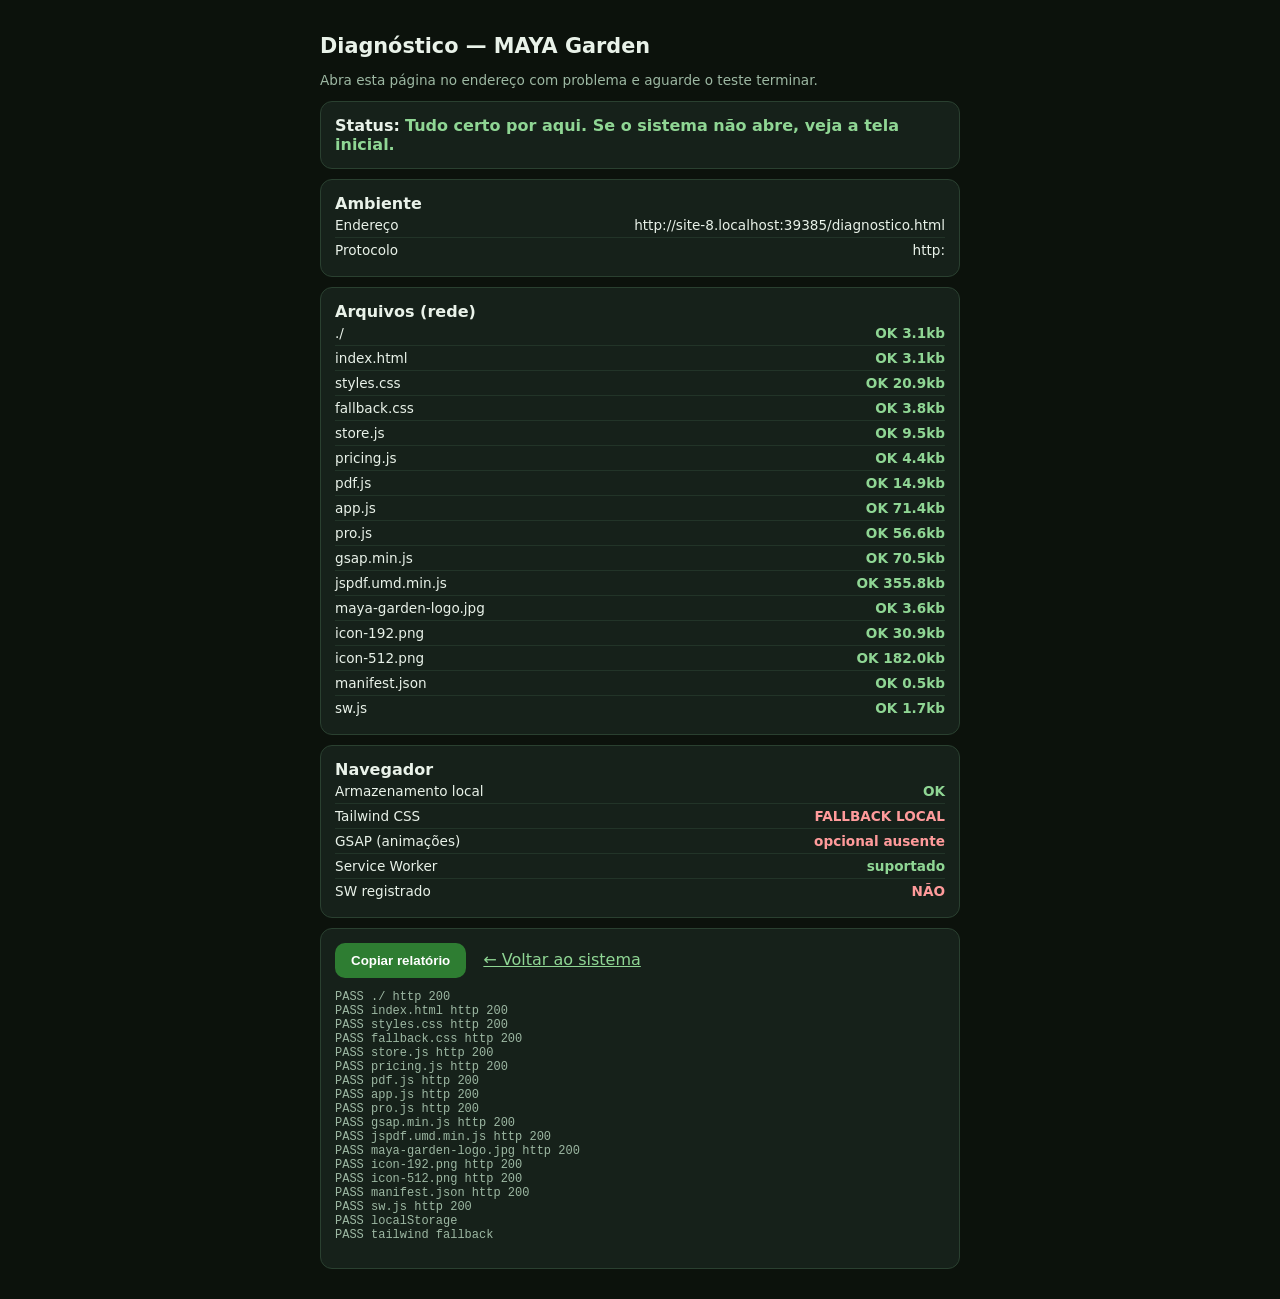
==== diagnostico.html @ 6104c696 "Publicar versão atualizada do MAYA Garden Pro Corrige a estrutura do site para o GitHub Pages, inclu" ====
<!DOCTYPE html>
<html lang="pt-BR">
<head>
<meta charset="UTF-8"/>
<meta name="viewport" content="width=device-width, initial-scale=1.0"/>
<title>Diagnóstico — MAYA Garden</title>
<style>
body{font-family:system-ui,Arial,sans-serif;background:#0C120C;color:#E9F2E9;margin:0;padding:20px}
.wrap{max-width:640px;margin:0 auto}
h1{font-size:1.3rem}.card{background:#16211A;border:1px solid #2A4030;border-radius:12px;padding:14px;margin:10px 0}
.ok{color:#8FD694;font-weight:800}.bad{color:#FF9B9B;font-weight:800}
.row{display:flex;justify-content:space-between;gap:8px;padding:4px 0;border-bottom:1px solid #223428;font-size:.85rem}
.row:last-child{border:none}
button{background:#2E7D32;color:#fff;border:none;border-radius:10px;padding:.6rem 1rem;font-weight:700;cursor:pointer}
a{color:#8FD694}
.spin{display:inline-block;width:14px;height:14px;border:2px solid #2E7D32;border-top-color:#8FD694;border-radius:50%;animation:sp 1s linear infinite}
@keyframes sp{to{transform:rotate(360deg)}}
</style>
</head>
<body>
<div class="wrap">
<h1>Diagnóstico — MAYA Garden</h1>
<p style="color:#9DB8A3;font-size:.85rem">Abra esta página no endereço com problema e aguarde o teste terminar.</p>
<div class="card"><b>Status:</b> <span id="st"><span class="spin"></span> testando…</span></div>
<div class="card"><b>Ambiente</b><div id="env"></div></div>
<div class="card"><b>Arquivos (rede)</b><div id="files"></div></div>
<div class="card"><b>Navegador</b><div id="feat"></div></div>
<div class="card"><button onclick="copyRep()">Copiar relatório</button>
<a href="./" style="margin-left:12px">← Voltar ao sistema</a>
<pre id="rep" style="white-space:pre-wrap;font-size:.75rem;color:#9DB8A3"></pre></div>
</div>
<script>
(function(){
var out=[];
function log(ok,msg){out.push((ok?'PASS':'FAIL')+' '+msg);render();return ok;}
function render(){document.getElementById('rep').textContent=out.join('\n');}
function row(host,html){var d=document.createElement('div');d.className='row';d.innerHTML=html;host.appendChild(d);}
var env=document.getElementById('env'), files=document.getElementById('files'), feat=document.getElementById('feat');
row(env,'<span>Endereço</span><span>'+location.href.slice(0,80)+'</span>');
row(env,'<span>Protocolo</span><span>'+location.protocol+'</span>');
var list=['./','index.html','styles.css','fallback.css','store.js','pricing.js','pdf.js','app.js','pro.js','gsap.min.js','jspdf.umd.min.js','maya-garden-logo.jpg','icon-192.png','icon-512.png','manifest.json','sw.js'];
var chain=Promise.resolve(), fails=0;
list.forEach(function(f){
  chain=chain.then(function(){
    return fetch(f,{cache:'no-store'}).then(function(r){
      return r.text().then(function(t){
        var ok=r.ok&&t.length>100;
        if(!ok)fails++;
        row(files,'<span>'+f+'</span><span class="'+(ok?'ok':'bad')+'">'+(ok?('OK '+(t.length/1024).toFixed(1)+'kb'):('ERRO '+r.status))+'</span>');
        log(ok,f+' http '+r.status);
      });
    }).catch(function(e){fails++;row(files,'<span>'+f+'</span><span class="bad">FALHA REDE</span>');log(false,f+' rede');});
  });
});
chain.then(function(){
  try{localStorage.setItem('__t','1');localStorage.removeItem('__t');
    row(feat,'<span>Armazenamento local</span><span class="ok">OK</span>');log(true,'localStorage');}
  catch(e){row(feat,'<span>Armazenamento local</span><span class="bad">BLOQUEADO</span>');log(false,'localStorage');fails++;}
  var tw=document.createElement('div');tw.className='hidden';document.body.appendChild(tw);
  var twOk=getComputedStyle(tw).display==='none';tw.remove();
  row(feat,'<span>Tailwind CSS</span><span class="'+(twOk?'ok':'bad')+'">'+(twOk?'OK':'FALLBACK LOCAL')+'</span>');log(true,'tailwind '+(twOk?'cdn':'fallback'));
  row(feat,'<span>GSAP (animações)</span><span class="'+(window.gsap?'ok':'bad')+'">'+(window.gsap?'OK':'opcional ausente')+'</span>');
  if('serviceWorker' in navigator){row(feat,'<span>Service Worker</span><span class="ok">suportado</span>');
    navigator.serviceWorker.getRegistration().then(function(r){row(feat,'<span>SW registrado</span><span class="'+(r?'ok':'bad')+'">'+(r?'SIM':'NÃO')+'</span>');});}
  else row(feat,'<span>Service Worker</span><span class="bad">não suportado</span>');
  var s=document.getElementById('st');
  s.innerHTML=fails?'<span class="bad">'+fails+' problema(s) — copie o relatório e envie ao suporte.</span>':'<span class="ok">Tudo certo por aqui. Se o sistema não abre, veja a tela inicial.</span>';
});
window.copyRep=function(){var t=document.getElementById('rep').textContent+'\nURL: '+location.href+'\nNAV: '+navigator.userAgent;
  if(navigator.clipboard)navigator.clipboard.writeText(t).then(function(){alert('Relatório copiado!');});};
})();
</script>
</body>
</html>
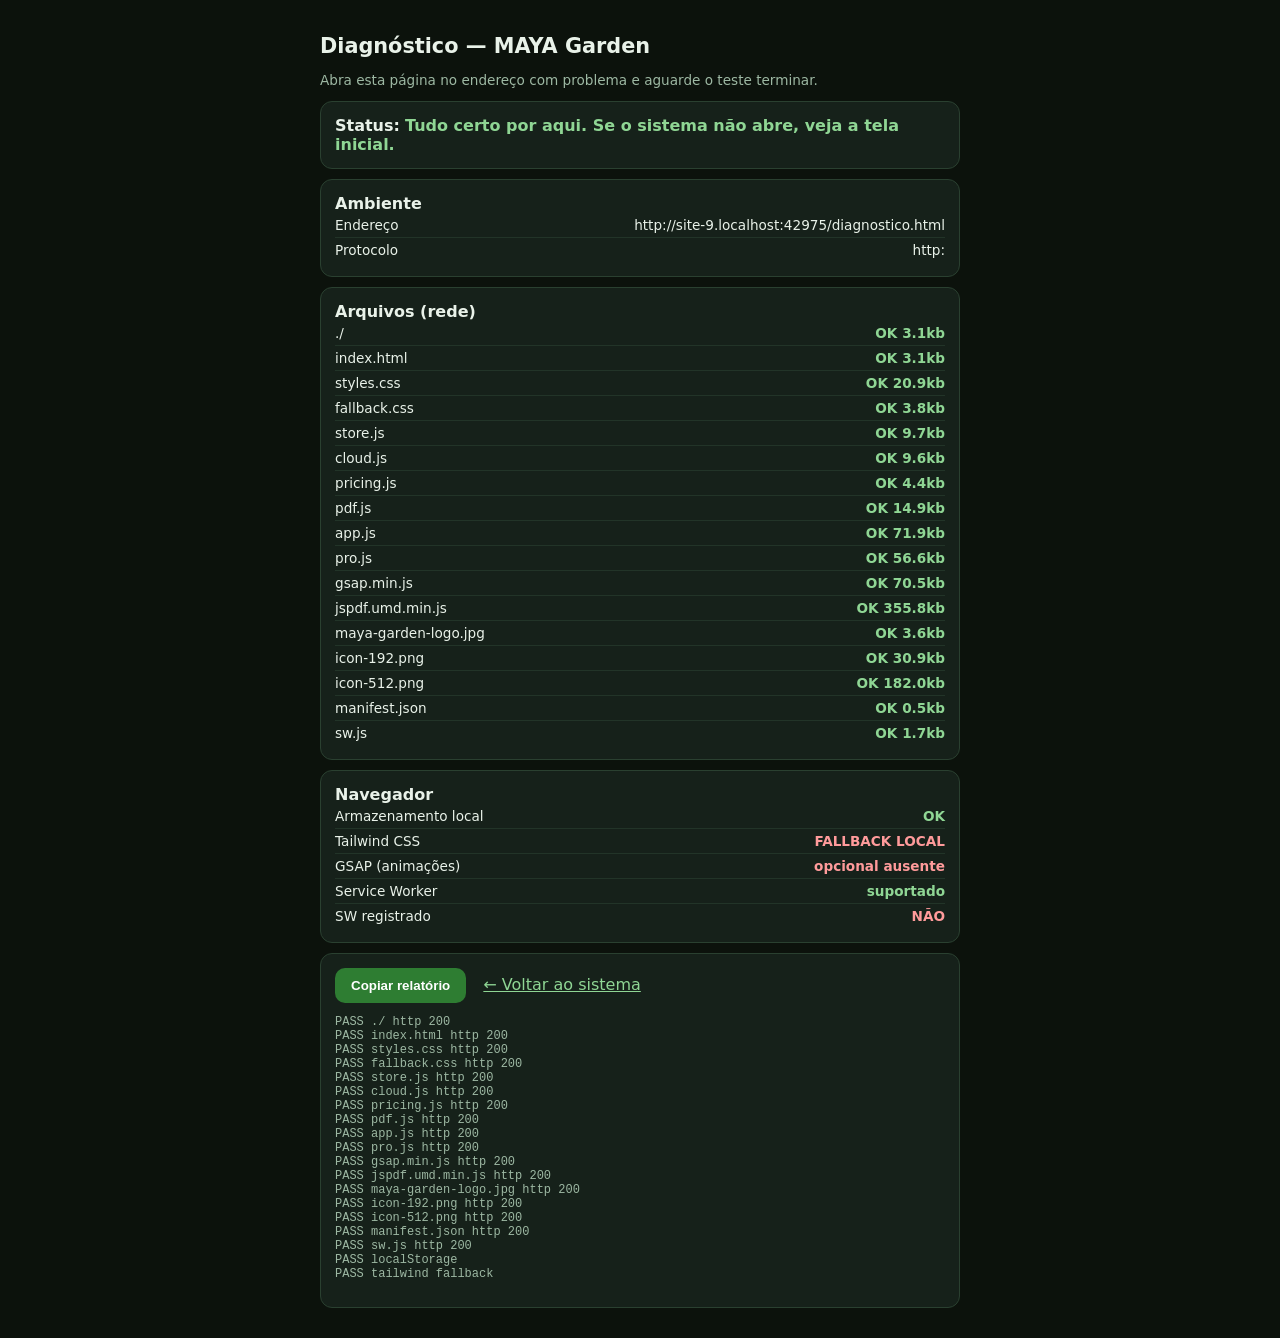
==== commit ae97653b: "Adicionar sincronizacao em nuvem com Supabase" ====
--- a/diagnostico.html
+++ b/diagnostico.html
@@ -38,7 +38,7 @@
 var env=document.getElementById('env'), files=document.getElementById('files'), feat=document.getElementById('feat');
 row(env,'<span>Endereço</span><span>'+location.href.slice(0,80)+'</span>');
 row(env,'<span>Protocolo</span><span>'+location.protocol+'</span>');
-var list=['./','index.html','styles.css','fallback.css','store.js','pricing.js','pdf.js','app.js','pro.js','gsap.min.js','jspdf.umd.min.js','maya-garden-logo.jpg','icon-192.png','icon-512.png','manifest.json','sw.js'];
+var list=['./','index.html','styles.css','fallback.css','store.js','cloud.js','pricing.js','pdf.js','app.js','pro.js','gsap.min.js','jspdf.umd.min.js','maya-garden-logo.jpg','icon-192.png','icon-512.png','manifest.json','sw.js'];
 var chain=Promise.resolve(), fails=0;
 list.forEach(function(f){
   chain=chain.then(function(){
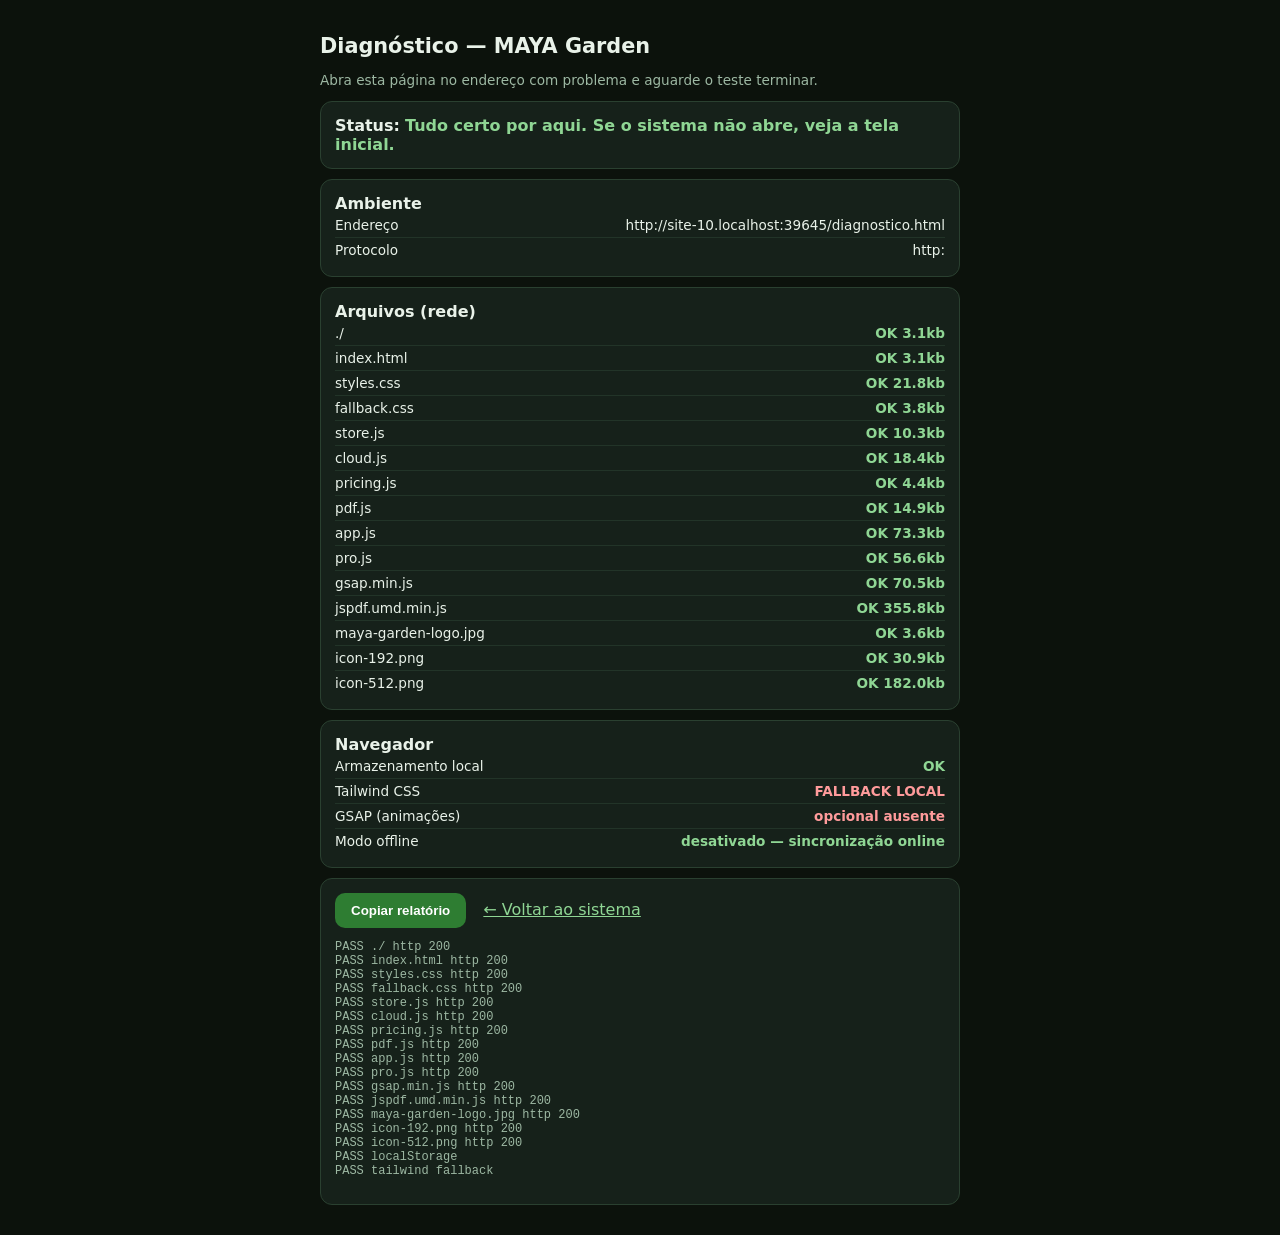
==== commit cf05f3bc: "Sistema online com perfis e sincronização em nuvem Login obrigatório; perfis administrador, empresa " ====
--- a/diagnostico.html
+++ b/diagnostico.html
@@ -38,7 +38,7 @@
 var env=document.getElementById('env'), files=document.getElementById('files'), feat=document.getElementById('feat');
 row(env,'<span>Endereço</span><span>'+location.href.slice(0,80)+'</span>');
 row(env,'<span>Protocolo</span><span>'+location.protocol+'</span>');
-var list=['./','index.html','styles.css','fallback.css','store.js','cloud.js','pricing.js','pdf.js','app.js','pro.js','gsap.min.js','jspdf.umd.min.js','maya-garden-logo.jpg','icon-192.png','icon-512.png','manifest.json','sw.js'];
+var list=['./','index.html','styles.css','fallback.css','store.js','cloud.js','pricing.js','pdf.js','app.js','pro.js','gsap.min.js','jspdf.umd.min.js','maya-garden-logo.jpg','icon-192.png','icon-512.png'];
 var chain=Promise.resolve(), fails=0;
 list.forEach(function(f){
   chain=chain.then(function(){
@@ -60,9 +60,7 @@
   var twOk=getComputedStyle(tw).display==='none';tw.remove();
   row(feat,'<span>Tailwind CSS</span><span class="'+(twOk?'ok':'bad')+'">'+(twOk?'OK':'FALLBACK LOCAL')+'</span>');log(true,'tailwind '+(twOk?'cdn':'fallback'));
   row(feat,'<span>GSAP (animações)</span><span class="'+(window.gsap?'ok':'bad')+'">'+(window.gsap?'OK':'opcional ausente')+'</span>');
-  if('serviceWorker' in navigator){row(feat,'<span>Service Worker</span><span class="ok">suportado</span>');
-    navigator.serviceWorker.getRegistration().then(function(r){row(feat,'<span>SW registrado</span><span class="'+(r?'ok':'bad')+'">'+(r?'SIM':'NÃO')+'</span>');});}
-  else row(feat,'<span>Service Worker</span><span class="bad">não suportado</span>');
+  row(feat,'<span>Modo offline</span><span class="ok">desativado — sincronização online</span>');
   var s=document.getElementById('st');
   s.innerHTML=fails?'<span class="bad">'+fails+' problema(s) — copie o relatório e envie ao suporte.</span>':'<span class="ok">Tudo certo por aqui. Se o sistema não abre, veja a tela inicial.</span>';
 });
